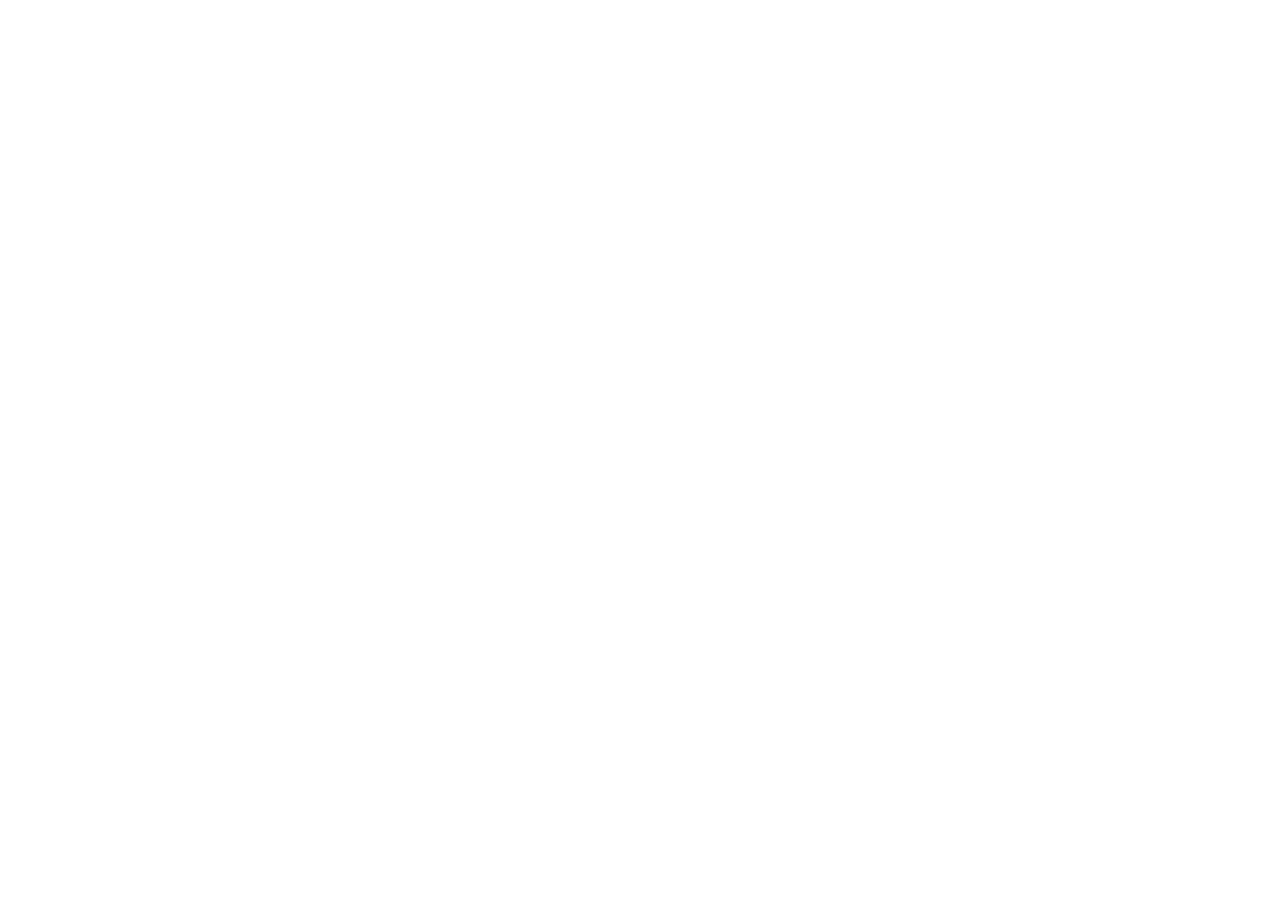
==== index.html @ db8a1ca8 "first messege" ====
<!DOCTYPE html>
<html>

<head>
    <!-- TODO: Include Font Awesome file here -->
    <!-- TODO: Include Google Fonts file here -->
</head>

<body>
    <!-- TODO: Include all your code for the header and home page here -->
</body>

</html>
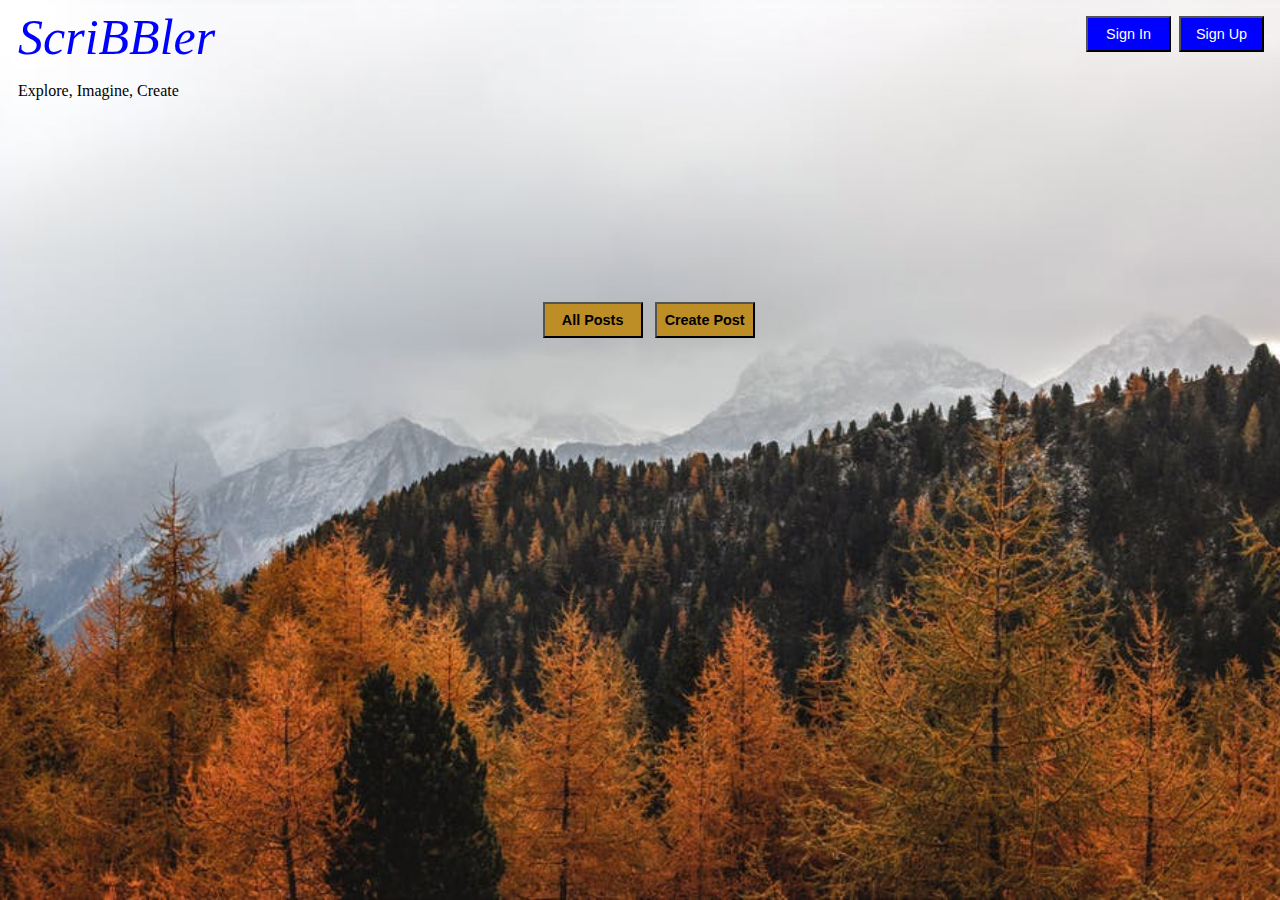
==== commit 79b11077: "second commit" ====
--- a/index.html
+++ b/index.html
@@ -3,11 +3,26 @@
 
 <head>
     <!-- TODO: Include Font Awesome file here -->
+    <link rel ="stylesheet" href="./styles/index.css ">
     <!-- TODO: Include Google Fonts file here -->
+    <link rel="https://fonts.googleapis.com/css?family=Montez&display=swap" rel="stylesheet">
 </head>
 
 <body>
     <!-- TODO: Include all your code for the header and home page here -->
+
+    <div class="header">
+        <input class="topButtons" type="button" value="Sign Up">
+        <input class="topButtons" type="button" value="Sign In">
+        <a id="pageTitle" class="logo-title">ScriBBler</a>
+        <p class="midText">Explore, Imagine, Create</p>
+    </div>
+    <div class="container">
+        <div class="center">
+            <input class="midButtons" type="button" value="All Posts">
+            <input class="midButtons" type="button" value="Create Post">
+        </div>    
+    </div>
 </body>
 
 </html>--- a/styles/index.css
+++ b/styles/index.css
@@ -0,0 +1,71 @@
+body{
+    background-image: url("../images/background.jpg");
+    background-repeat: none;
+    background-attachment: fixed;
+    background-size: cover;
+}
+button{
+    background-color: #4CAF50;
+    color: white;
+    padding: 14px 20px;
+    margin: 8px 0px;
+    width: 100%;
+    border: none;
+    cursor: pointer;
+    opacity: 0.7;
+}
+input.topButtons{
+    float: right;
+    background-color: blue;
+    color: white;
+    padding: 8px;
+    cursor: pointer;
+    width: 85px;
+    font-weight: 500;
+    font-size: 90%;
+
+    margin: 8px 8px 0px 0px;
+}
+input.midButtons{
+    vertical-align: bottom;
+    background-color: rgb(189, 141, 38);
+    color: rgb(0, 0, 0);
+    padding: 8px;
+    cursor: pointer;
+    width: 100px;
+    font-weight: 500;
+    font-size: 90%;
+    font-weight : bold ;
+    margin: 8px 8px 0px 0px;
+}
+.midText{
+    font-family: cursive;
+    margin-left: 10px;
+}
+.logo-title{
+    font-family:cursive;
+    font-size: 50px;
+    font-style: italic;
+    color: blue;
+    margin: 0;
+    text-decoration: none;
+    margin: 10px 10px 0px 10px;
+}
+.container { 
+    height: 200px;
+    position: relative;
+    border: 0px solid rgb(0, 0, 0); 
+}
+.center
+{
+    margin: 0;
+    position: absolute;
+    top: 100%;
+    left: 51%;
+    -ms-transform: translate(-50%, -50%);
+    transform: translate(-50%, -50%);
+}
+h1{
+    text-align: center;
+    font-family: "Brush Script MT", cursive;
+}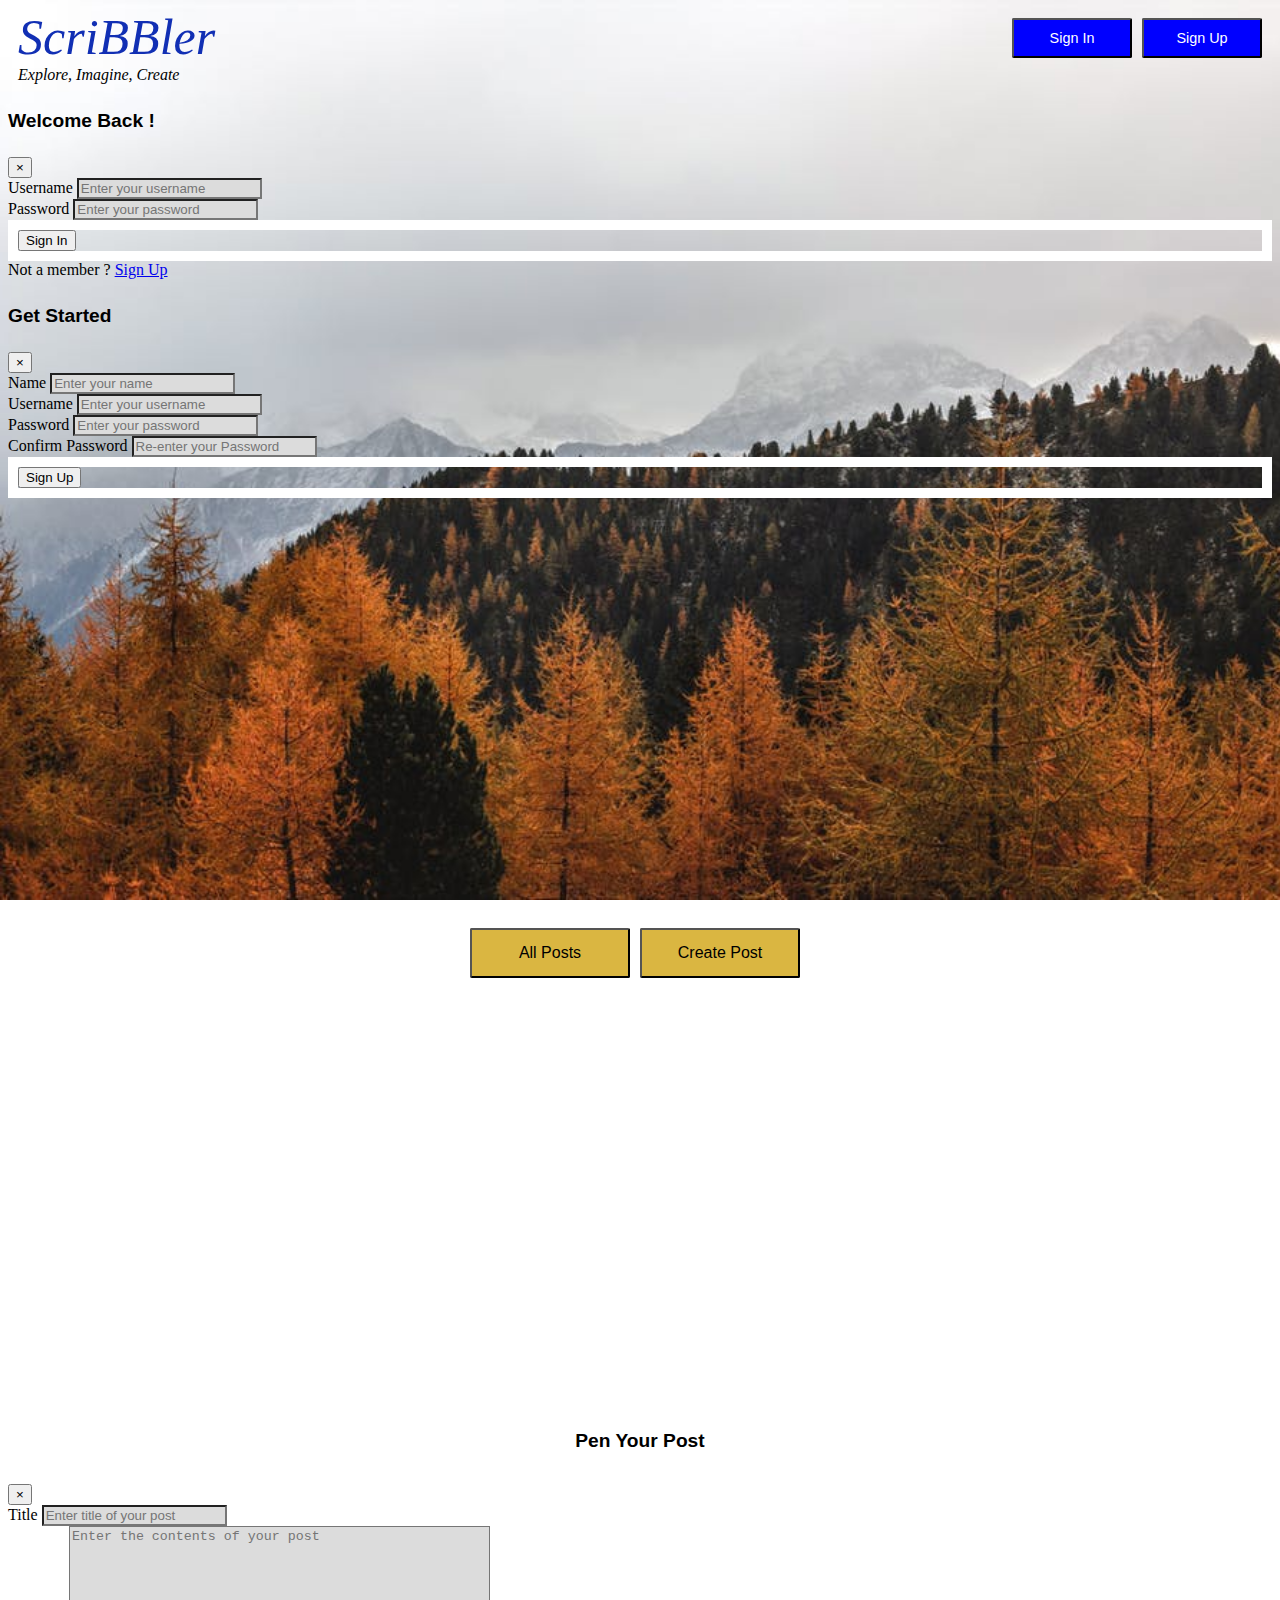
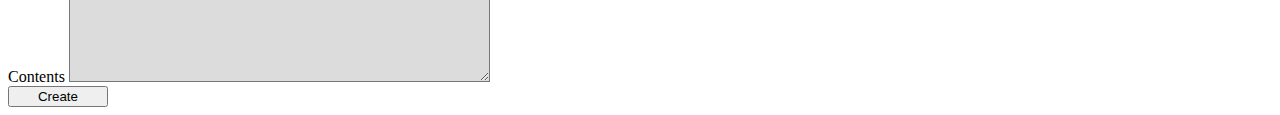
==== commit a20f16e4: "third commit" ====
--- a/index.html
+++ b/index.html
@@ -6,23 +6,183 @@
     <link rel ="stylesheet" href="./styles/index.css ">
     <!-- TODO: Include Google Fonts file here -->
     <link rel="https://fonts.googleapis.com/css?family=Montez&display=swap" rel="stylesheet">
+
+<!-- Bootstrap for modals-->
+
+    <link rel="stylesheet" href="https://stackpath.bootstrapcdn.com/bootstrap/4.1.3/css/bootstrap.min.css"
+    integrity="sha384-MCw98/SFnGE8fJT3GXwEOngsV7Zt27NXFoaoApmYm81iuXoPkFOJwJ8ERdknLPMO" crossorigin="anonymous">
+<script src="https://code.jquery.com/jquery-3.3.1.slim.min.js"
+    integrity="sha384-q8i/X+965DzO0rT7abK41JStQIAqVgRVzpbzo5smXKp4YfRvH+8abtTE1Pi6jizo"
+    crossorigin="anonymous"></script>
+<script src="https://cdnjs.cloudflare.com/ajax/libs/popper.js/1.14.3/umd/popper.min.js"
+    integrity="sha384-ZMP7rVo3mIykV+2+9J3UJ46jBk0WLaUAdn689aCwoqbBJiSnjAK/l8WvCWPIPm49"
+    crossorigin="anonymous"></script>
+<script src="https://stackpath.bootstrapcdn.com/bootstrap/4.1.3/js/bootstrap.min.js"
+    integrity="sha384-ChfqqxuZUCnJSK3+MXmPNIyE6ZbWh2IMqE241rYiqJxyMiZ6OW/JmZQ5stwEULTy"
+    crossorigin="anonymous"></script>
 </head>
 
 <body>
     <!-- TODO: Include all your code for the header and home page here -->
 
     <div class="header">
-        <input class="topButtons" type="button" value="Sign Up">
-        <input class="topButtons" type="button" value="Sign In">
-        <a id="pageTitle" class="logo-title">ScriBBler</a>
-        <p class="midText">Explore, Imagine, Create</p>
+        
+        <div calss="btns-top">
+
+          
+
+            <button type="button" class="signin-up" data-toggle="modal" data-target="#exampleModalSignUp" id="sign-up-button">
+                Sign Up
+            </button>
+            <button type="button" class="signin-up"  data-toggle="modal" data-target="#exampleModal" id="sign-in-button">
+                Sign In
+                    </button>
+
+        </div>
+
+        <a id="pageTitle" class="logo">ScriBBler</a>
+        <p class="middleText">Explore, Imagine, Create</p>
+
+
+        <!--Modals-->       
+
+        <div class="modal fade" id="exampleModal" tabindex="-1" role="dialog" aria-labelledby="exampleModalLabel"
+        aria-hidden="true">
+        <div class="modal-dialog" role="document">
+            <div class="modal-content">
+                <div class="modal-header text-center">
+                    <h4 class="modal-title w-100" id="exampleModalLabel"
+                        style="color:rgb(0, 0, 0);font-family: 'Roboto', sans-serif;font-size: larger;">Welcome Back !</h4>
+                    <button type="button" class="close" data-dismiss="modal" aria-label="Close">
+                        <span aria-hidden="true">&times;</span>
+                    </button>
+                </div>
+                <div class="modal-body">
+                    <form>
+                        <div class="form-group">
+                            <label for="exampleInputUsername">Username</label>
+                            <input type="text" class="form-control" id="exampleInputUsername"
+                                aria-describedby="usernameHelp" placeholder="Enter your username"
+                                style="background-color :#DCDCDC ;" required>
+                        </div>
+                        <div class="form-group">
+                            <label for="exampleInputPassword1">Password</label>
+                            <input type="password" class="form-control" id="exampleInputPassword1"
+                                placeholder="Enter your password" style="background-color :#DCDCDC ;" required>
+                        </div>
+                        <div class="modal-signin-container">
+                            <button type="submit" class="btn btn-success btn-block">Sign In</button>
+                        </div>
+                        <div class="modal-footer border-top-0 d-flex justify-content-center">
+                            Not a member ? <a data-target="#exampleModalSignUp" data-dismiss="modal"
+                                data-toggle="modal" href="#signup-form"> Sign Up</a>
+                        </div>
+                    </form>
+                </div>
+            </div>
+        </div>
+        </div>
+    <!-- Modal -->
+        <div class="modal fade" id="exampleModalSignUp" tabindex="-1" role="dialog" aria-labelledby="exampleModalLabel"
+            aria-hidden="true">
+            <div class="modal-dialog" role="document">
+                <div class="modal-content">
+                    <div class="modal-header text-center">
+                        <h4 class="modal-title w-100" id="exampleModalLabel"
+                            style="color:rgb(0, 0, 0);font-family: 'Roboto', sans-serif;font-size: larger;"> <b>Get Started</b>    </h4>
+                        <button type="button" class="close" data-dismiss="modal" aria-label="Close">
+                            <span aria-hidden="true">&times;</span>
+                        </button>
+                    </div>
+                    <div class="modal-body">
+                        <form>
+
+                            <div class="form-group">
+                                <label for="name">Name</label>
+                                <input type="text" class="form-control" id="name" placeholder="Enter your name"
+                                    style="background-color : 	#DCDCDC ;" required>
+
+                            </div>
+                            <div class="form-group">
+                                <label for="exampleInputUsername1">Username</label>
+                                <input type="text" class="form-control" id="exampleInputUsername1"
+                                    aria-describedby="emailHelp" placeholder="Enter your username"
+                                    style="background-color :#DCDCDC ;" required>
+                            </div>
+                            <div class="form-group">
+                                <label for="exampleInputPassword1">Password</label>
+                                <input type="password" class="form-control" id="exampleInputPassword1"
+                                    placeholder="Enter your password" style="background-color :#DCDCDC ;" required>
+                            </div>
+                            <div class="form-group">
+                                <label for="exampleInputPassword1">Confirm Password</label>
+                                <input type="password" class="form-control" id="exampleInputPassword2"
+                                    placeholder="Re-enter your Password" style="background-color :#DCDCDC ;" required>
+                            </div>
+
+                            <div class="modal-signin-container">
+                                <button type="submit" class="btn btn-success btn-block">Sign Up</button>
+                            </div>
+
+                        </form>
+                    </div>
+                </div>
+            </div>
+        </div>
     </div>
-    <div class="container">
-        <div class="center">
-            <input class="midButtons" type="button" value="All Posts">
-            <input class="midButtons" type="button" value="Create Post">
-        </div>    
+
+<!-- Posts -->
+    <div class="posts">
+        <div class="bg-post">
+            <button type="button" class="postbutton" onclick="window.location.href = './html/postslist.html';">
+                All Posts
+            </button>
+            <button type="button" class="postbutton" data-toggle="modal" data-target="#createPost"
+                id="create-post-button">
+                Create Post
+            </button>
+        </div>
+
+        <div class="post-buttons">
+            <div class="modal fade bd-example-modal-lg" tabindex="-1" role="dialog" id="createPost">
+                <div class="modal-dialog  modal-lg" role="document">
+                    <div class="modal-content">
+                        <div class="modal-header text-center">
+                            <h5 class="modal-title w-100"
+                                style="color:rgb(0, 0, 0);font-family: 'Roboto', sans-serif;font-size: larger; text-align: center;"> 
+                                Pen
+                                Your Post
+                            </h5>
+                            <button type="button" class="close" data-dismiss="modal" aria-label="Close">
+                                <span aria-hidden="true">&times;</span>
+                            </button>
+                        </div>
+                        <form>
+                            <div class="modal-body">
+                                <div class="form-group">
+                                    <label for="title">Title</label>
+                                    <input type="text" class="form-control" id="title"
+                                        placeholder="Enter title of your post" style="background-color : 	#DCDCDC ;"
+                                        required>
+
+                                </div>
+                                <div class="form-group">
+                                    <label for="content">Contents</label>
+                                    <textarea rows="10" cols="50" class="form-control" id="content"
+                                        placeholder="Enter the contents of your post"
+                                        style="background-color :	#DCDCDC;" required></textarea>
+                                </div>
+                            </div>
+                            <div class="modal-footer border-top-0 d-flex justify-content-center">
+                                <button type="submit" class="btn btn-success" style="width: 100px;">Create</button>
+                            </div>
+                        </form>
+                    </div>
+                </div>
+            </div>
+        </div>
     </div>
+
 </body>
 
 </html>--- a/styles/index.css
+++ b/styles/index.css
@@ -4,68 +4,162 @@
     background-attachment: fixed;
     background-size: cover;
 }
-button{
-    background-color: #4CAF50;
-    color: white;
-    padding: 14px 20px;
-    margin: 8px 0px;
-    width: 100%;
-    border: none;
-    cursor: pointer;
-    opacity: 0.7;
+h1{
+    text-align: center;
+    font-family: 'Abel', sans-serif;
 }
-input.topButtons{
-    float: right;
-    background-color: blue;
-    color: white;
-    padding: 8px;
-    cursor: pointer;
-    width: 85px;
-    font-weight: 500;
-    font-size: 90%;
+.middleText{
+    font-family: cursive;
+    margin-top: 0;
+    margin: 0 0 0px 10px;
+    text-decoration: none;
+    font-style: italic;
+    }
 
-    margin: 8px 8px 0px 0px;
-}
-input.midButtons{
-    vertical-align: bottom;
-    background-color: rgb(189, 141, 38);
-    color: rgb(0, 0, 0);
-    padding: 8px;
-    cursor: pointer;
-    width: 100px;
-    font-weight: 500;
-    font-size: 90%;
-    font-weight : bold ;
-    margin: 8px 8px 0px 0px;
-}
-.midText{
-    font-family: cursive;
-    margin-left: 10px;
-}
-.logo-title{
+.logo{
     font-family:cursive;
     font-size: 50px;
     font-style: italic;
-    color: blue;
-    margin: 0;
-    text-decoration: none;
+    color:blue;
+   
     margin: 10px 10px 0px 10px;
 }
-.container { 
-    height: 200px;
-    position: relative;
-    border: 0px solid rgb(0, 0, 0); 
-}
-.center
-{
-    margin: 0;
-    position: absolute;
-    top: 100%;
-    left: 51%;
-    -ms-transform: translate(-50%, -50%);
-    transform: translate(-50%, -50%);
-}
-h1{
-    text-align: center;
-    font-family: "Brush Script MT", cursive;
-}+
+#pageTitle{
+    font-family: 'Montez', cursive;
+    font-size: 50px;
+    color: #112fb4;
+    margin: auto;
+    text-decoration: none;
+    margin: 10px 10px 0px 10px;    
+    }
+
+.modal-signin-container{
+    border: 10px solid white;
+  }
+  
+  .signin-up{
+    width: 120px;
+    padding: 10px;
+    border-radius: 2px;
+    cursor: pointer;
+    font-weight: 500;
+    font-size: 90%;
+    background: #0000ff;
+    color: #fff;
+    float: right;                  
+  
+    margin: 10px 10px 0px 0px;
+    font-family: Arial, Helvetica, sans-serif;
+   }
+  
+  
+   .bg-post{
+    display: flex;
+    height: 100vh;
+    justify-content: center;
+    align-items: center;
+   }
+  
+   .postbutton{
+    height: 50px;
+    width: 160px;
+    padding: 10px;
+    border-radius: 2px;
+  
+    cursor: pointer;
+    font-weight: 500;
+    font-size: 100%;
+    background: #DAB641;
+    color:black;
+    float: center;                  
+  
+    margin: 10px 10px 0px 0px;
+    font-family: Arial, Helvetica, sans-serif;
+   }
+
+   h5{
+       text-align: center;
+       body{
+        background-image: url("../images/background.jpg");
+        background-repeat: none;
+        background-attachment: fixed;
+        background-size: cover;
+    }
+    h1{
+        text-align: center;
+        font-family: 'Abel', sans-serif;
+    }
+    .middleText{
+        font-family: cursive;
+        margin-top: 0;
+        margin: 0 0 0px 10px;
+        text-decoration: none;
+        font-style: italic;
+        }
+    
+    .logo{
+        font-family:cursive;
+        font-size: 50px;
+        font-style: italic;
+        color:blue;
+       
+        margin: 10px 10px 0px 10px;
+    }
+    
+    #pageTitle{
+        font-family: 'Montez', cursive;
+        font-size: 50px;
+        color: #112fb4;
+        margin: auto;
+        text-decoration: none;
+        margin: 10px 10px 0px 10px;    
+        }
+    
+    .modal-signin-container{
+        border: 10px solid white;
+      }
+      
+      .signin-up{
+        width: 120px;
+        padding: 10px;
+        border-radius: 2px;
+        cursor: pointer;
+        font-weight: 500;
+        font-size: 90%;
+        background: #0000ff;
+        color: #fff;
+        float: right;                  
+      
+        margin: 10px 10px 0px 0px;
+        font-family: Arial, Helvetica, sans-serif;
+       }
+      
+      
+       .bg-post{
+        display: flex;
+        height: 100vh;
+        justify-content: center;
+        align-items: center;
+       }
+      
+       .postbutton{
+        height: 50px;
+        width: 160px;
+        padding: 10px;
+        border-radius: 2px;
+      
+        cursor: pointer;
+        font-weight: 500;
+        font-size: 100%;
+        background: #DAB641;
+        color:black;
+        float: center;                  
+      
+        margin: 10px 10px 0px 0px;
+        font-family: Arial, Helvetica, sans-serif;
+       }
+    
+       h5{
+           text-align: center;
+       }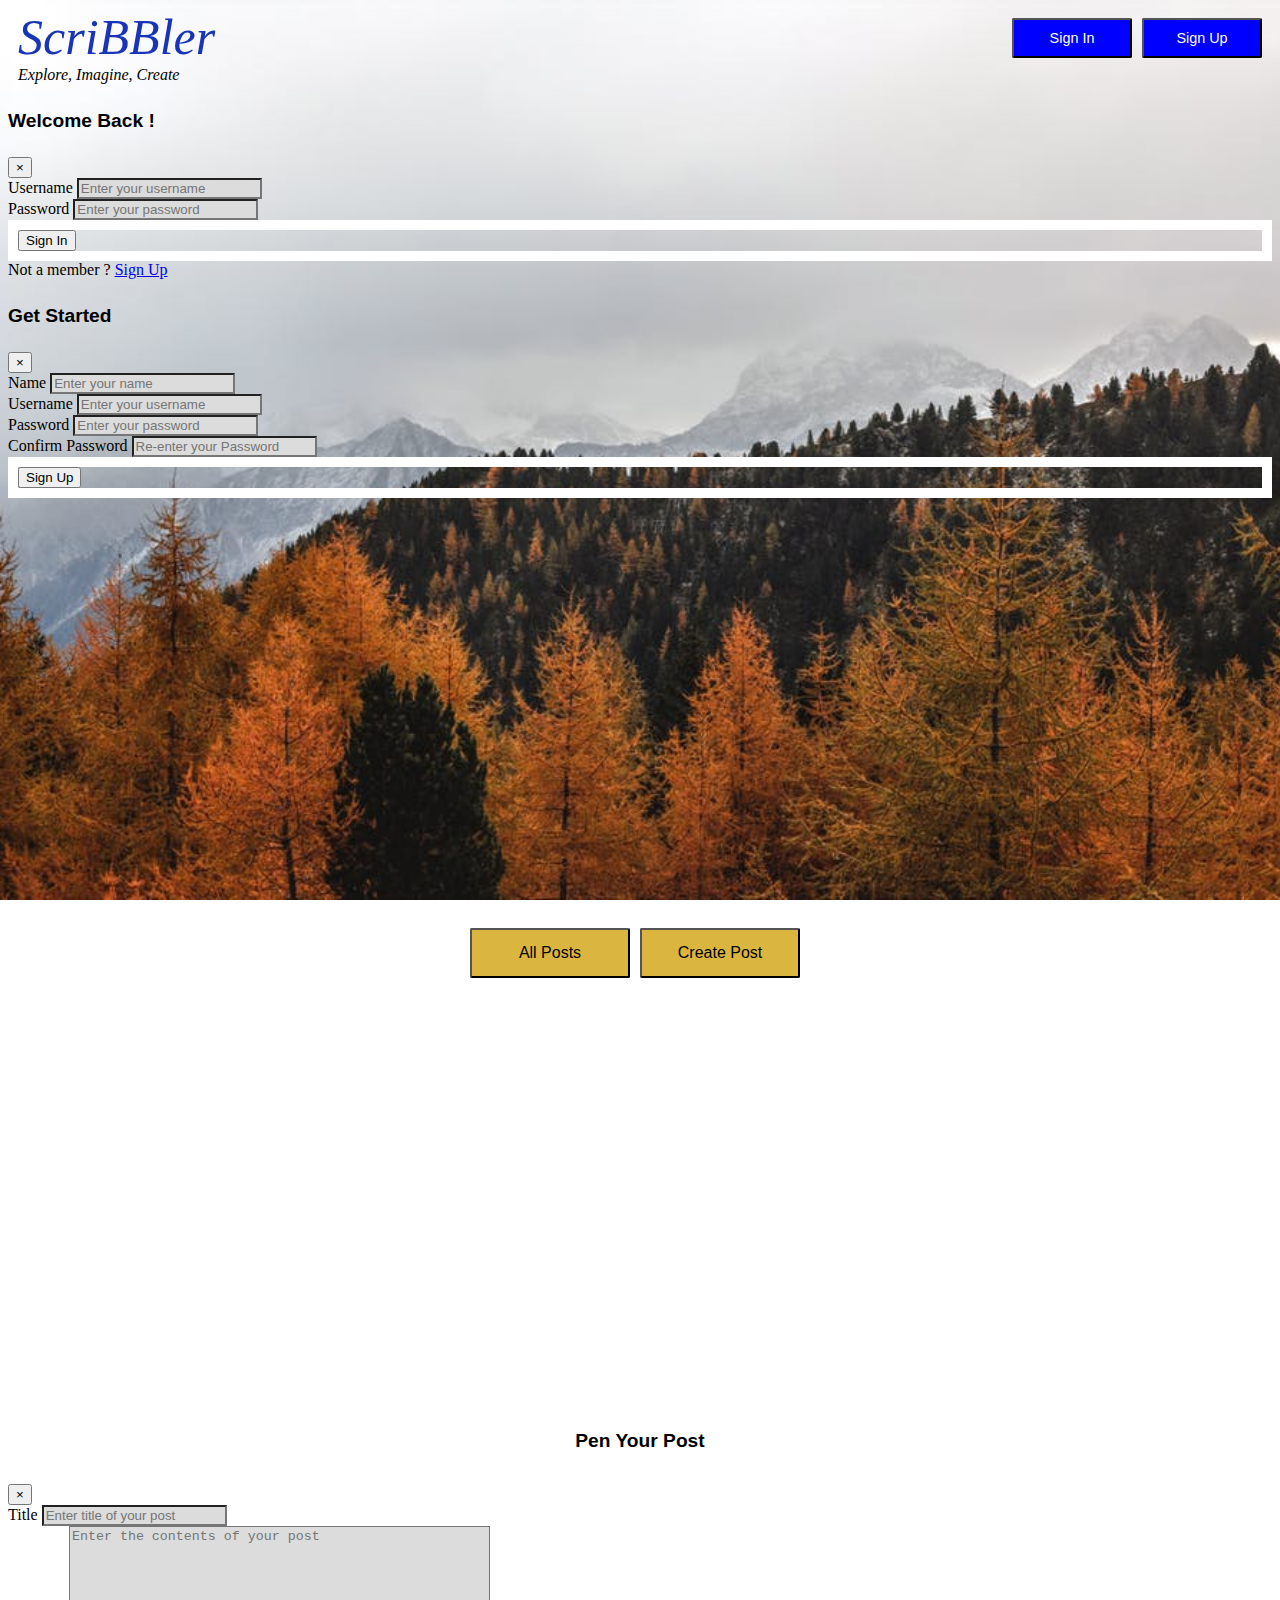
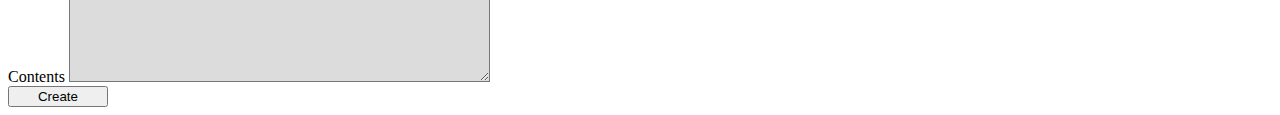
==== commit bfef5c00: "4rth one" ====
--- a/index.html
+++ b/index.html
@@ -29,45 +29,43 @@
         
         <div calss="btns-top">
 
-          
+         <button type="button" class="sign-up" data-toggle="modal" data-target="#exampleModalSignUp" id="sign-up-button"> Sign Up
+            </button>
+               
+        <button type="button" class="sign-up"  data-toggle="modal" data-target="#exampleModal" id="sign-in-button">  Sign In
+            </button>
 
-            <button type="button" class="signin-up" data-toggle="modal" data-target="#exampleModalSignUp" id="sign-up-button">
-                Sign Up
-            </button>
-            <button type="button" class="signin-up"  data-toggle="modal" data-target="#exampleModal" id="sign-in-button">
-                Sign In
-                    </button>
-
+              
         </div>
 
-        <a id="pageTitle" class="logo">ScriBBler</a>
-        <p class="middleText">Explore, Imagine, Create</p>
+        <a id="Title" class="logo">ScriBBler</a>
+        <p class="mid-Text">Explore, Imagine, Create</p>
 
 
         <!--Modals-->       
 
-        <div class="modal fade" id="exampleModal" tabindex="-1" role="dialog" aria-labelledby="exampleModalLabel"
+        <div  class="modal fade"  id="exampleModal"  tabindex="-1" role="dialog"  aria-labelledby="exampleModalLabel"
         aria-hidden="true">
-        <div class="modal-dialog" role="document">
-            <div class="modal-content">
-                <div class="modal-header text-center">
-                    <h4 class="modal-title w-100" id="exampleModalLabel"
-                        style="color:rgb(0, 0, 0);font-family: 'Roboto', sans-serif;font-size: larger;">Welcome Back !</h4>
-                    <button type="button" class="close" data-dismiss="modal" aria-label="Close">
-                        <span aria-hidden="true">&times;</span>
+        <div  class="modal-dialog" role="document">
+            <div  class="modal-content">
+                <div  class="modal-header text-center">
+                    <h4  class="modal-title w-100" id="exampleModalLabel"
+                         style="color:rgb(0, 0, 0);font-family: 'Roboto', sans-serif;font-size: larger;">Welcome Back !</h4>
+                    <button  type="button"  class="close"  data-dismiss="modal"  aria-label="Close">
+                        <span  aria-hidden="true">&times;</span>
                     </button>
                 </div>
-                <div class="modal-body">
+             <div class="modal-body">
                     <form>
-                        <div class="form-group">
-                            <label for="exampleInputUsername">Username</label>
+                        <div  class="form-group">
+                        <label for="exampleInputUsername">Username</label>
                             <input type="text" class="form-control" id="exampleInputUsername"
-                                aria-describedby="usernameHelp" placeholder="Enter your username"
-                                style="background-color :#DCDCDC ;" required>
+                                 aria-describedby="usernameHelp"  placeholder="Enter your username"
+                                 style="background-color :#DCDCDC ;"  required>
                         </div>
-                        <div class="form-group">
-                            <label for="exampleInputPassword1">Password</label>
-                            <input type="password" class="form-control" id="exampleInputPassword1"
+                          <div class="form-group">
+                             <label for="exampleInputPassword1">Password</label>
+                            <input type="password"  class="form-control" id="exampleInputPassword1"
                                 placeholder="Enter your password" style="background-color :#DCDCDC ;" required>
                         </div>
                         <div class="modal-signin-container">
@@ -82,7 +80,7 @@
             </div>
         </div>
         </div>
-    <!-- Modal -->
+ 
         <div class="modal fade" id="exampleModalSignUp" tabindex="-1" role="dialog" aria-labelledby="exampleModalLabel"
             aria-hidden="true">
             <div class="modal-dialog" role="document">
@@ -131,7 +129,7 @@
         </div>
     </div>
 
-<!-- Posts -->
+
     <div class="posts">
         <div class="bg-post">
             <button type="button" class="postbutton" onclick="window.location.href = './html/postslist.html';">
--- a/styles/index.css
+++ b/styles/index.css
@@ -8,7 +8,7 @@
     text-align: center;
     font-family: 'Abel', sans-serif;
 }
-.middleText{
+.mid-Text{
     font-family: cursive;
     margin-top: 0;
     margin: 0 0 0px 10px;
@@ -25,10 +25,10 @@
     margin: 10px 10px 0px 10px;
 }
 
-#pageTitle{
+#Title{
     font-family: 'Montez', cursive;
     font-size: 50px;
-    color: #112fb4;
+    color: #1835b9;
     margin: auto;
     text-decoration: none;
     margin: 10px 10px 0px 10px;    
@@ -38,7 +38,7 @@
     border: 10px solid white;
   }
   
-  .signin-up{
+  .sign-up{
     width: 120px;
     padding: 10px;
     border-radius: 2px;
@@ -70,7 +70,7 @@
     cursor: pointer;
     font-weight: 500;
     font-size: 100%;
-    background: #DAB641;
+    background: #dfb93f;
     color:black;
     float: center;                  
   
@@ -80,6 +80,7 @@
 
    h5{
        text-align: center;
+   }
        body{
         background-image: url("../images/background.jpg");
         background-repeat: none;
@@ -90,7 +91,7 @@
         text-align: center;
         font-family: 'Abel', sans-serif;
     }
-    .middleText{
+    .mid-Text{
         font-family: cursive;
         margin-top: 0;
         margin: 0 0 0px 10px;
@@ -106,21 +107,7 @@
        
         margin: 10px 10px 0px 10px;
     }
-    
-    #pageTitle{
-        font-family: 'Montez', cursive;
-        font-size: 50px;
-        color: #112fb4;
-        margin: auto;
-        text-decoration: none;
-        margin: 10px 10px 0px 10px;    
-        }
-    
-    .modal-signin-container{
-        border: 10px solid white;
-      }
-      
-      .signin-up{
+    .sign-up{
         width: 120px;
         padding: 10px;
         border-radius: 2px;
@@ -135,21 +122,28 @@
         font-family: Arial, Helvetica, sans-serif;
        }
       
+    #Title{
+        font-family: 'Montez', cursive;
+        font-size: 50px;
+        color: #1835b9;
+        margin: auto;
+        text-decoration: none;
+        margin: 10px 10px 0px 10px;    
+        }
+    
+    .modal-signin-container{
+        border: 10px solid white;
+      }
       
-       .bg-post{
-        display: flex;
-        height: 100vh;
-        justify-content: center;
-        align-items: center;
-       }
+    
+      
       
        .postbutton{
         height: 50px;
         width: 160px;
         padding: 10px;
         border-radius: 2px;
-      
-        cursor: pointer;
+       cursor: pointer;
         font-weight: 500;
         font-size: 100%;
         background: #DAB641;
@@ -160,6 +154,12 @@
         font-family: Arial, Helvetica, sans-serif;
        }
     
+       .bg-post{
+        display: flex;
+        height: 100vh;
+        justify-content: center;
+        align-items: center;
+       }
        h5{
            text-align: center;
        }